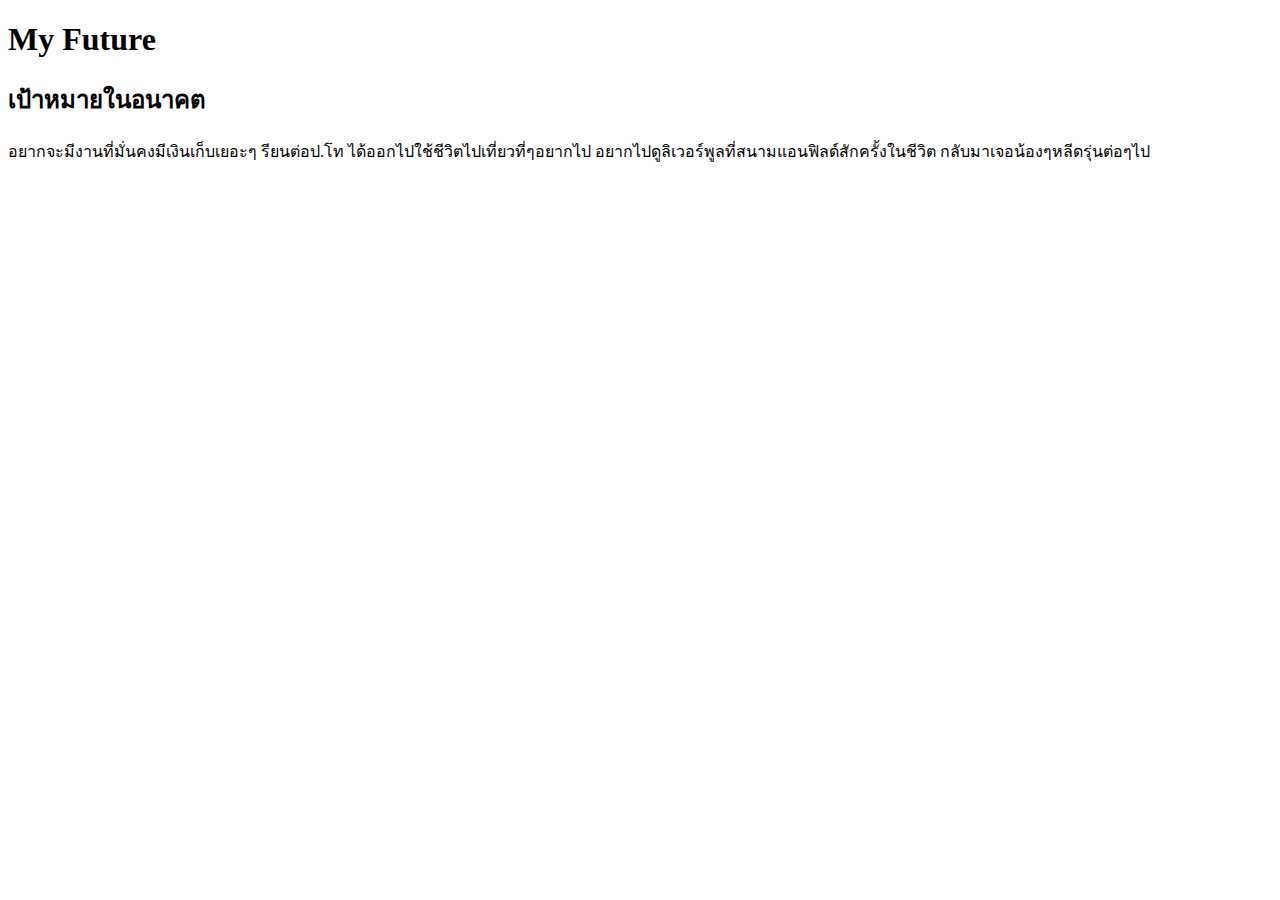
==== myfuture.html @ e4f04b29 "fix year 2" ====
<!DOCTYPE html>
<html lang="th">
<head>
    <meta charset="UTF-8">
    <meta name="viewport" content="width=device-width, initial-scale=1.0">
    <title>My Future</title>
    <link rel="stylesheet" href="mystyle-future.css">
</head>
<body>
    <div class="header">
        <h1>My Future</h1>
    </div>
    
    <div class="section">
        <h2>เป้าหมายในอนาคต</h2>
        <div class="goal-section">
            <p>อยากจะมีงานที่มั่นคงมีเงินเก็บเยอะๆ รียนต่อป.โท ได้ออกไปใช้ชีวิตไปเที่ยวที่ๆอยากไป อยากไปดูลิเวอร์พูลที่สนามแอนฟิลด์สักครั้งในชีวิต กลับมาเจอน้องๆหลีดรุ่นต่อๆไป</p>
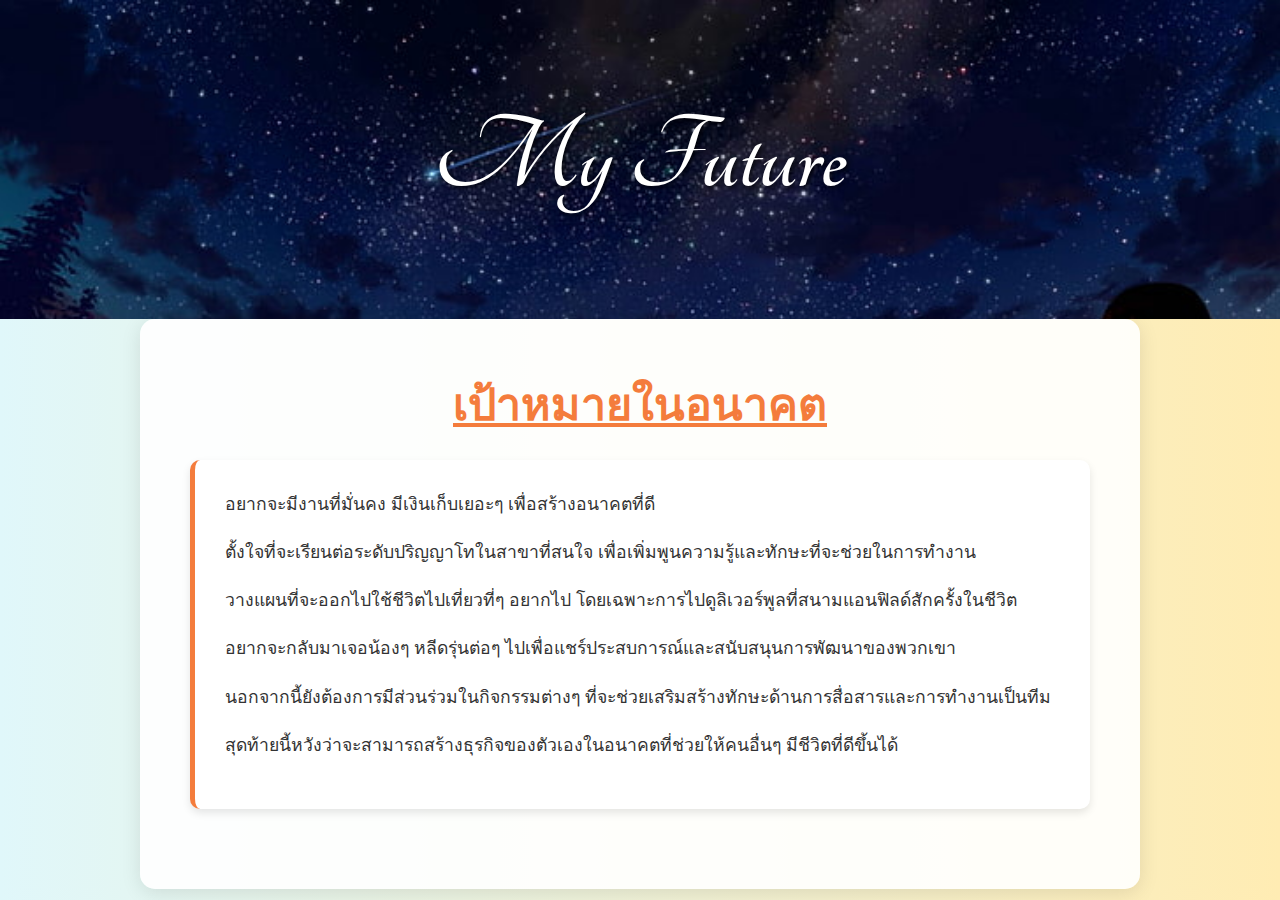
==== commit 3ca7c268: "My future style" ====
--- a/myfuture.html
+++ b/myfuture.html
@@ -14,5 +14,13 @@
     <div class="section">
         <h2>เป้าหมายในอนาคต</h2>
         <div class="goal-section">
-            <p>อยากจะมีงานที่มั่นคงมีเงินเก็บเยอะๆ รียนต่อป.โท ได้ออกไปใช้ชีวิตไปเที่ยวที่ๆอยากไป อยากไปดูลิเวอร์พูลที่สนามแอนฟิลด์สักครั้งในชีวิต กลับมาเจอน้องๆหลีดรุ่นต่อๆไป</p>
-           +            <p>อยากจะมีงานที่มั่นคง มีเงินเก็บเยอะๆ เพื่อสร้างอนาคตที่ดี</p>
+            <p>ตั้งใจที่จะเรียนต่อระดับปริญญาโทในสาขาที่สนใจ เพื่อเพิ่มพูนความรู้และทักษะที่จะช่วยในการทำงาน</p>
+            <p>วางแผนที่จะออกไปใช้ชีวิตไปเที่ยวที่ๆ อยากไป โดยเฉพาะการไปดูลิเวอร์พูลที่สนามแอนฟิลด์สักครั้งในชีวิต</p>
+            <p>อยากจะกลับมาเจอน้องๆ หลีดรุ่นต่อๆ ไปเพื่อแชร์ประสบการณ์และสนับสนุนการพัฒนาของพวกเขา</p>
+            <p>นอกจากนี้ยังต้องการมีส่วนร่วมในกิจกรรมต่างๆ ที่จะช่วยเสริมสร้างทักษะด้านการสื่อสารและการทำงานเป็นทีม</p>
+            <p>สุดท้ายนี้หวังว่าจะสามารถสร้างธุรกิจของตัวเองในอนาคตที่ช่วยให้คนอื่นๆ มีชีวิตที่ดีขึ้นได้</p>
+        </div>
+    </div>
+</body>
+</html>
--- a/mystyle-future.css
+++ b/mystyle-future.css
@@ -0,0 +1,87 @@
+@import url(https://fonts.googleapis.com/css?family=Tangerine);
+
+* {
+    margin: 0;
+    padding: 0;
+    box-sizing: border-box;
+}
+
+body {
+    font-family: 'Arial', sans-serif;
+    background: linear-gradient(to right, #e0f7fa, #ffecb3);
+    color: #333;
+}
+
+.header {
+    background-image: url(resources/sky-anime-beautiful-girl-wallpaper-preview.jpg);
+    background-size: cover;
+    color: white;
+    text-align: center;
+    padding: 100px 0;
+    font-size: 3.5em;
+    font-family: Tangerine;
+    text-shadow: 2px 2px 4px rgba(0, 0, 0, 0.7);
+}
+
+.section {
+    padding: 50px;
+    max-width: 1000px;
+    margin: auto;
+    background: rgba(255, 255, 255, 0.9);
+    border-radius: 15px;
+    box-shadow: 0 4px 20px rgba(0, 0, 0, 0.1);
+}
+
+h2 {
+    color: #f47c3c;
+    font-size: 2.8em;
+    margin-bottom: 20px;
+    text-align: center;
+    text-decoration: underline;
+}
+
+.goal-section {
+    background-color: #ffffff;
+    margin-bottom: 30px;
+    padding: 30px;
+    border-left: 5px solid #f47c3c;
+    border-radius: 10px;
+    box-shadow: 0 4px 8px rgba(0, 0, 0, 0.1);
+    transition: transform 0.3s, box-shadow 0.3s;
+}
+
+.goal-section:hover {
+    transform: translateY(-5px);
+    box-shadow: 0 8px 16px rgba(0, 0, 0, 0.2);
+}
+
+.goal-section h3 {
+    color: #333;
+    font-size: 2em;
+    margin-bottom: 15px;
+    text-decoration: underline;
+}
+
+p {
+    line-height: 1.6;
+    margin-bottom: 20px;
+    font-size: 1.1em;
+}
+
+.footer {
+    text-align: center;
+    padding: 30px;
+    background-color: #333;
+    color: white;
+    margin-top: 50px;
+    font-size: 1.2em;
+}
+
+.footer a {
+    color: #f47c3c;
+    text-decoration: none;
+}
+
+.footer a:hover {
+    text-decoration: underline;
+}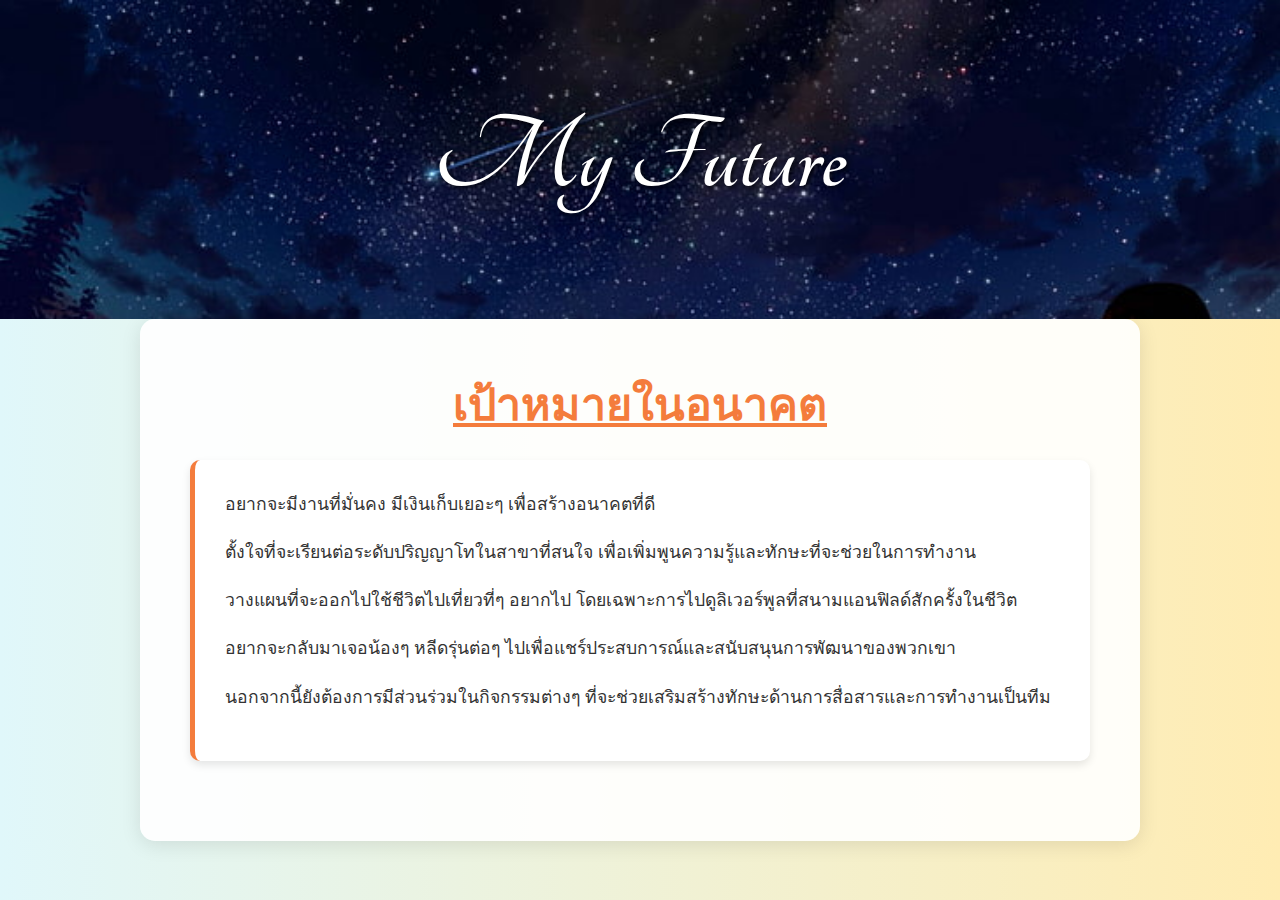
==== commit a8df31c8: "future" ====
--- a/myfuture.html
+++ b/myfuture.html
@@ -19,7 +19,7 @@
             <p>วางแผนที่จะออกไปใช้ชีวิตไปเที่ยวที่ๆ อยากไป โดยเฉพาะการไปดูลิเวอร์พูลที่สนามแอนฟิลด์สักครั้งในชีวิต</p>
             <p>อยากจะกลับมาเจอน้องๆ หลีดรุ่นต่อๆ ไปเพื่อแชร์ประสบการณ์และสนับสนุนการพัฒนาของพวกเขา</p>
             <p>นอกจากนี้ยังต้องการมีส่วนร่วมในกิจกรรมต่างๆ ที่จะช่วยเสริมสร้างทักษะด้านการสื่อสารและการทำงานเป็นทีม</p>
-            <p>สุดท้ายนี้หวังว่าจะสามารถสร้างธุรกิจของตัวเองในอนาคตที่ช่วยให้คนอื่นๆ มีชีวิตที่ดีขึ้นได้</p>
+            
         </div>
     </div>
 </body>
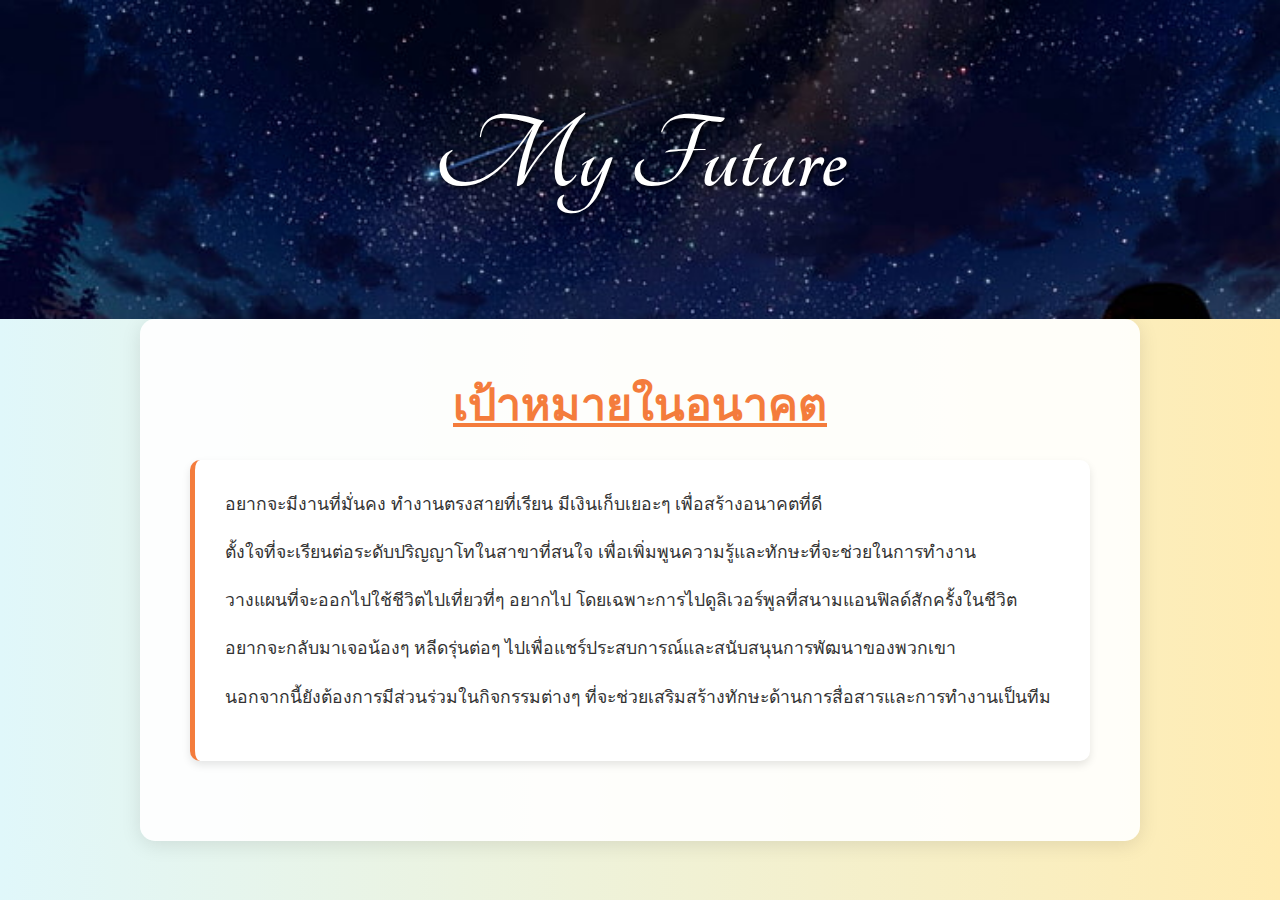
==== commit 737196ac: "future" ====
--- a/myfuture.html
+++ b/myfuture.html
@@ -14,7 +14,7 @@
     <div class="section">
         <h2>เป้าหมายในอนาคต</h2>
         <div class="goal-section">
-            <p>อยากจะมีงานที่มั่นคง มีเงินเก็บเยอะๆ เพื่อสร้างอนาคตที่ดี</p>
+            <p>อยากจะมีงานที่มั่นคง ทำงานตรงสายที่เรียน มีเงินเก็บเยอะๆ เพื่อสร้างอนาคตที่ดี</p>
             <p>ตั้งใจที่จะเรียนต่อระดับปริญญาโทในสาขาที่สนใจ เพื่อเพิ่มพูนความรู้และทักษะที่จะช่วยในการทำงาน</p>
             <p>วางแผนที่จะออกไปใช้ชีวิตไปเที่ยวที่ๆ อยากไป โดยเฉพาะการไปดูลิเวอร์พูลที่สนามแอนฟิลด์สักครั้งในชีวิต</p>
             <p>อยากจะกลับมาเจอน้องๆ หลีดรุ่นต่อๆ ไปเพื่อแชร์ประสบการณ์และสนับสนุนการพัฒนาของพวกเขา</p>
